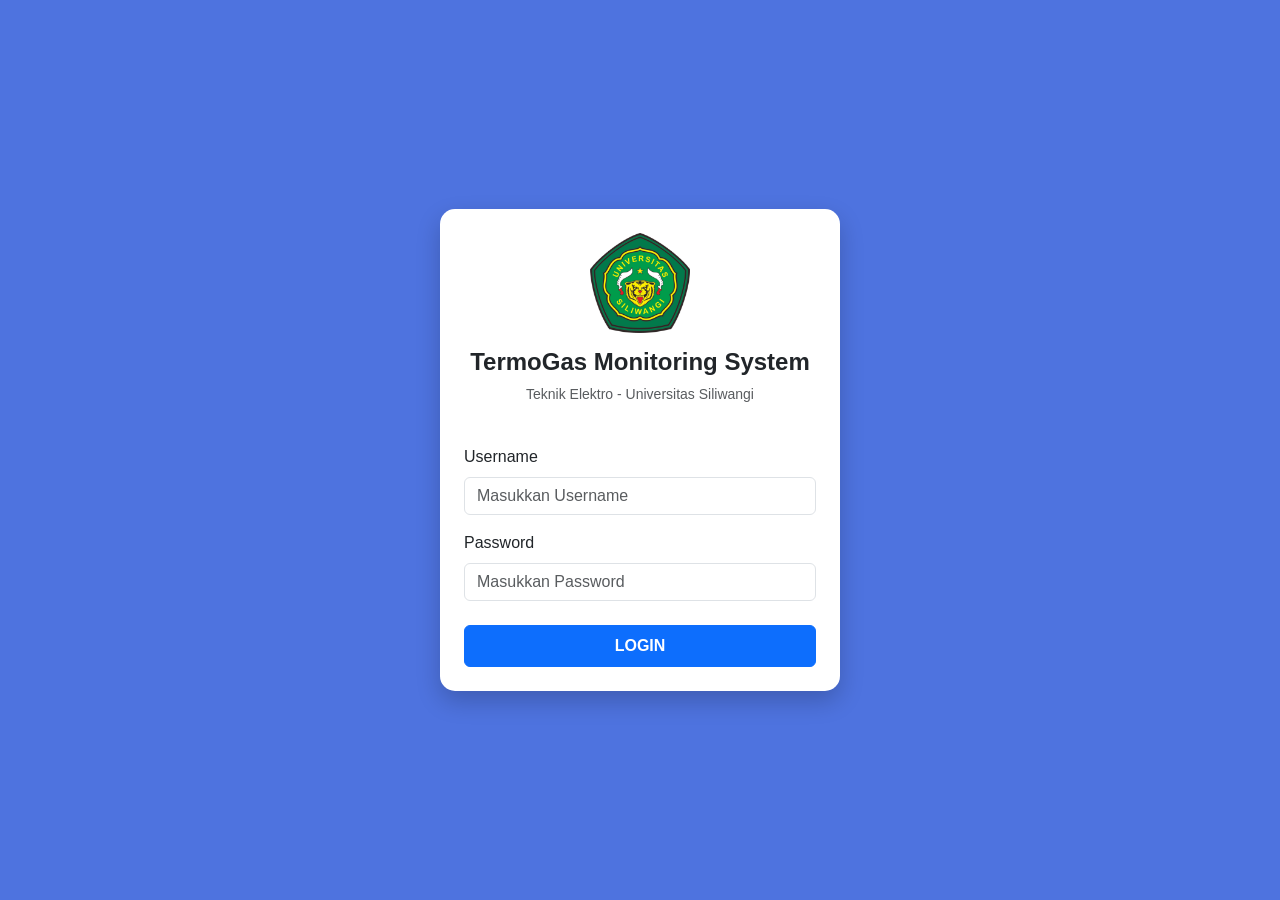
==== index.html @ 0956c520 "Add files via upload" ====
<!DOCTYPE html>
<html lang="id">
<head>
    <meta charset="UTF-8">
    <meta name="viewport" content="width=device-width, initial-scale=1.0">
    <title>Login - TermoGas Monitoring System</title>
    <link href="https://cdn.jsdelivr.net/npm/bootstrap@5.3.0/dist/css/bootstrap.min.css" rel="stylesheet">
    <link rel="stylesheet" href="https://cdnjs.cloudflare.com/ajax/libs/font-awesome/6.0.0/css/all.min.css">
    <style>
        body { background: #4e73df; height: 100vh; display: flex; align-items: center; justify-content: center; font-family: 'Segoe UI', sans-serif; }
        .login-card { width: 100%; max-width: 400px; border-radius: 15px; border: none; box-shadow: 0 10px 25px rgba(0,0,0,0.2); background: white; }
    </style>
</head>
<body>
    <div class="card login-card p-4">
        <div class="text-center mb-4">
            <img src="Logo-Universitas-Siliwangi.png" alt="Logo-Universitas-Siliwangi.png" style="width: 100px; height: auto; margin-bottom: 15px;">
            
            <h4 class="fw-bold text-dark">TermoGas Monitoring System</h4>
            <p class="text-muted small">Teknik Elektro - Universitas Siliwangi</p>
        </div>
        <form id="loginForm">
            <div class="mb-3">
                <label class="form-label">Username</label>
                <input type="text" id="userInput" class="form-control" placeholder="Masukkan Username" required>
            </div>
            <div class="mb-4">
                <label class="form-label">Password</label>
                <input type="password" id="passInput" class="form-control" placeholder="Masukkan Password" required>
            </div>
            <button type="submit" class="btn btn-primary w-100 py-2 fw-bold">LOGIN</button>
        </form>
    </div>

    <script>
        document.getElementById('loginForm').addEventListener('submit', function(e) {
            e.preventDefault();
            const user = document.getElementById('userInput').value;
            const pass = document.getElementById('passInput').value;

            // GANTI USERNAME & PASSWORD DI SINI (Contoh: Nama & NPM kamu)
            if (user === "Rendi" && pass === "247002111002") {
                window.location.href = 'dashboard.html';
            } else {
                alert("Login Gagal! Periksa kembali Username dan Password.");
            }
        });
    </script>
</body>
</html>
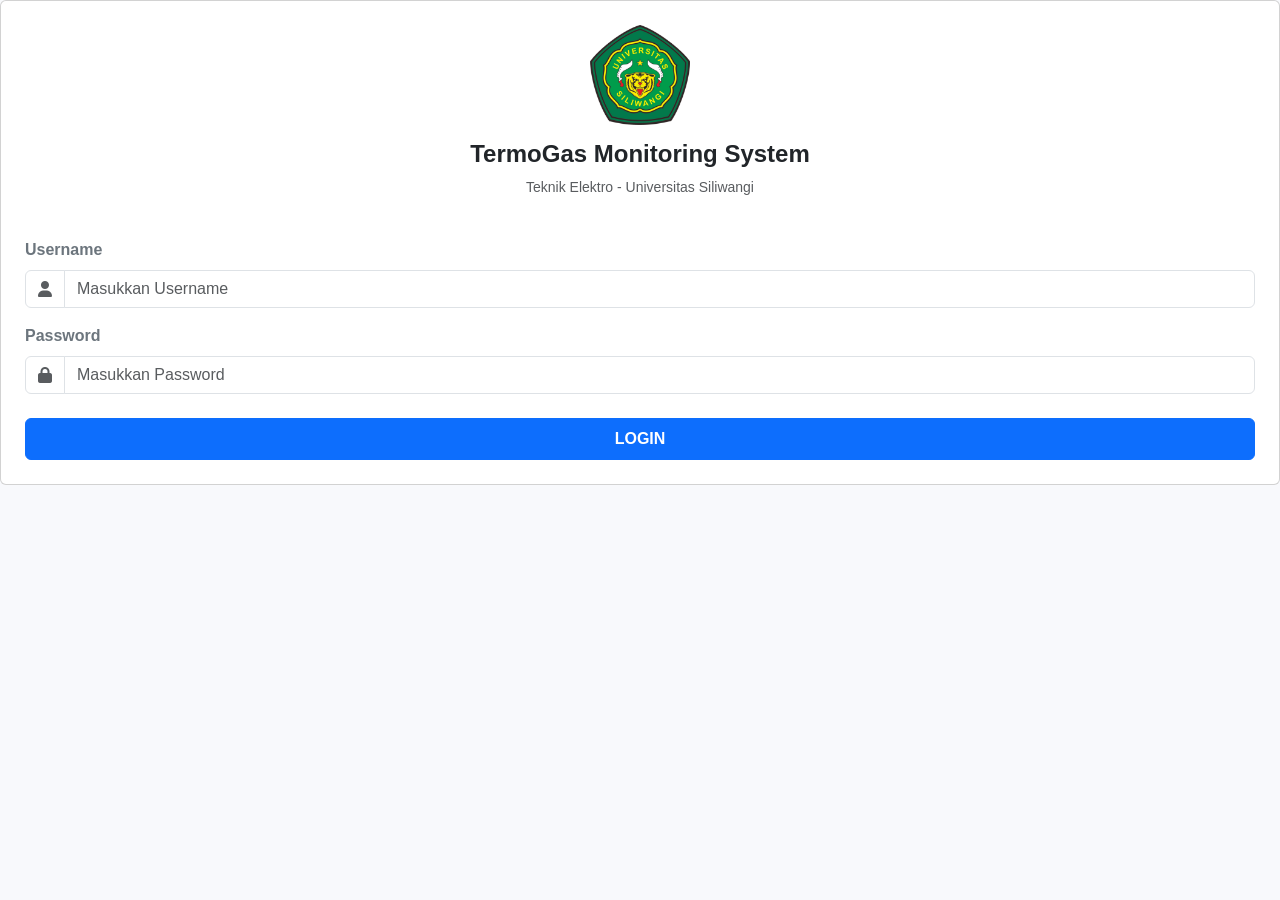
==== commit a48df36e: "Update index.html" ====
--- a/index.html
+++ b/index.html
@@ -6,29 +6,34 @@
     <title>Login - TermoGas Monitoring System</title>
     <link href="https://cdn.jsdelivr.net/npm/bootstrap@5.3.0/dist/css/bootstrap.min.css" rel="stylesheet">
     <link rel="stylesheet" href="https://cdnjs.cloudflare.com/ajax/libs/font-awesome/6.0.0/css/all.min.css">
-    <style>
-        body { background: #4e73df; height: 100vh; display: flex; align-items: center; justify-content: center; font-family: 'Segoe UI', sans-serif; }
-        .login-card { width: 100%; max-width: 400px; border-radius: 15px; border: none; box-shadow: 0 10px 25px rgba(0,0,0,0.2); background: white; }
-    </style>
+    <link rel="stylesheet" href="style.css">
 </head>
-<body>
+<body class="login-page">
+
     <div class="card login-card p-4">
         <div class="text-center mb-4">
-            <img src="Logo-Universitas-Siliwangi.png" alt="Logo-Universitas-Siliwangi.png" style="width: 100px; height: auto; margin-bottom: 15px;">
+            <img src="Logo-Universitas-Siliwangi.png" alt="Logo Universitas Siliwangi" style="width: 100px; height: auto; margin-bottom: 15px;">
             
             <h4 class="fw-bold text-dark">TermoGas Monitoring System</h4>
             <p class="text-muted small">Teknik Elektro - Universitas Siliwangi</p>
         </div>
+        
         <form id="loginForm">
             <div class="mb-3">
-                <label class="form-label">Username</label>
-                <input type="text" id="userInput" class="form-control" placeholder="Masukkan Username" required>
+                <label class="form-label fw-semibold text-secondary">Username</label>
+                <div class="input-group">
+                    <span class="input-group-text bg-white"><i class="fas fa-user text-muted"></i></span>
+                    <input type="text" id="userInput" class="form-control" placeholder="Masukkan Username" required>
+                </div>
             </div>
             <div class="mb-4">
-                <label class="form-label">Password</label>
-                <input type="password" id="passInput" class="form-control" placeholder="Masukkan Password" required>
+                <label class="form-label fw-semibold text-secondary">Password</label>
+                <div class="input-group">
+                    <span class="input-group-text bg-white"><i class="fas fa-lock text-muted"></i></span>
+                    <input type="password" id="passInput" class="form-control" placeholder="Masukkan Password" required>
+                </div>
             </div>
-            <button type="submit" class="btn btn-primary w-100 py-2 fw-bold">LOGIN</button>
+            <button type="submit" class="btn btn-primary w-100 py-2 fw-bold text-uppercase">Login</button>
         </form>
     </div>
 
@@ -38,7 +43,7 @@
             const user = document.getElementById('userInput').value;
             const pass = document.getElementById('passInput').value;
 
-            // GANTI USERNAME & PASSWORD DI SINI (Contoh: Nama & NPM kamu)
+            // Pengecekan akun lokal (Rendi & NPM)
             if (user === "Rendi" && pass === "247002111002") {
                 window.location.href = 'dashboard.html';
             } else {
@@ -47,4 +52,4 @@
         });
     </script>
 </body>
-</html>+</html>
--- a/style.css
+++ b/style.css
@@ -0,0 +1,56 @@
+body {
+    background-color: #f4f7f6;
+    font-family: 'Segoe UI', Tahoma, Geneva, Verdana, sans-serif;
+}
+
+#wrapper {
+    overflow-x: hidden;
+}
+
+#sidebar-wrapper {
+    min-height: 100vh;
+    width: 250px;
+}
+
+.list-group-item {
+    border: none;
+    transition: 0.3s;
+}
+
+.list-group-item:hover {
+    background-color: #f8f9fa !important;
+    padding-left: 1.5rem !important;
+}
+
+.list-group-item.active {
+    border-right: 5px solid #0d6efd;
+    background-color: #f0f6ff !important;
+    color: #0d6efd !important;
+    font-weight: bold;
+}
+
+.border-5 {
+    border-left-width: 8px !important;
+}
+
+/* Efek berkedip saat bahaya */
+.danger-pulse {
+    animation: pulse-red 1s infinite;
+    background-color: #fff5f5 !important;
+}
+
+@keyframes pulse-red {
+    0% { transform: scale(1); }
+    50% { transform: scale(1.02); }
+    100% { transform: scale(1); }
+}body { background-color: #f8f9fc; overflow-x: hidden; }
+#sidebar-wrapper { min-height: 100vh; width: 250px; }
+.list-group-item { padding: 1rem 1.5rem; transition: 0.2s; }
+.list-group-item.active { background-color: rgba(255,255,255,0.2) !important; font-weight: bold; border-right: 5px solid white !important; }
+.border-5 { border-left-width: 8px !important; }
+
+/* Responsive untuk HP */
+@media (max-width: 768px) {
+    #sidebar-wrapper { margin-left: -250px; }
+    #wrapper.toggled #sidebar-wrapper { margin-left: 0; }
+}
